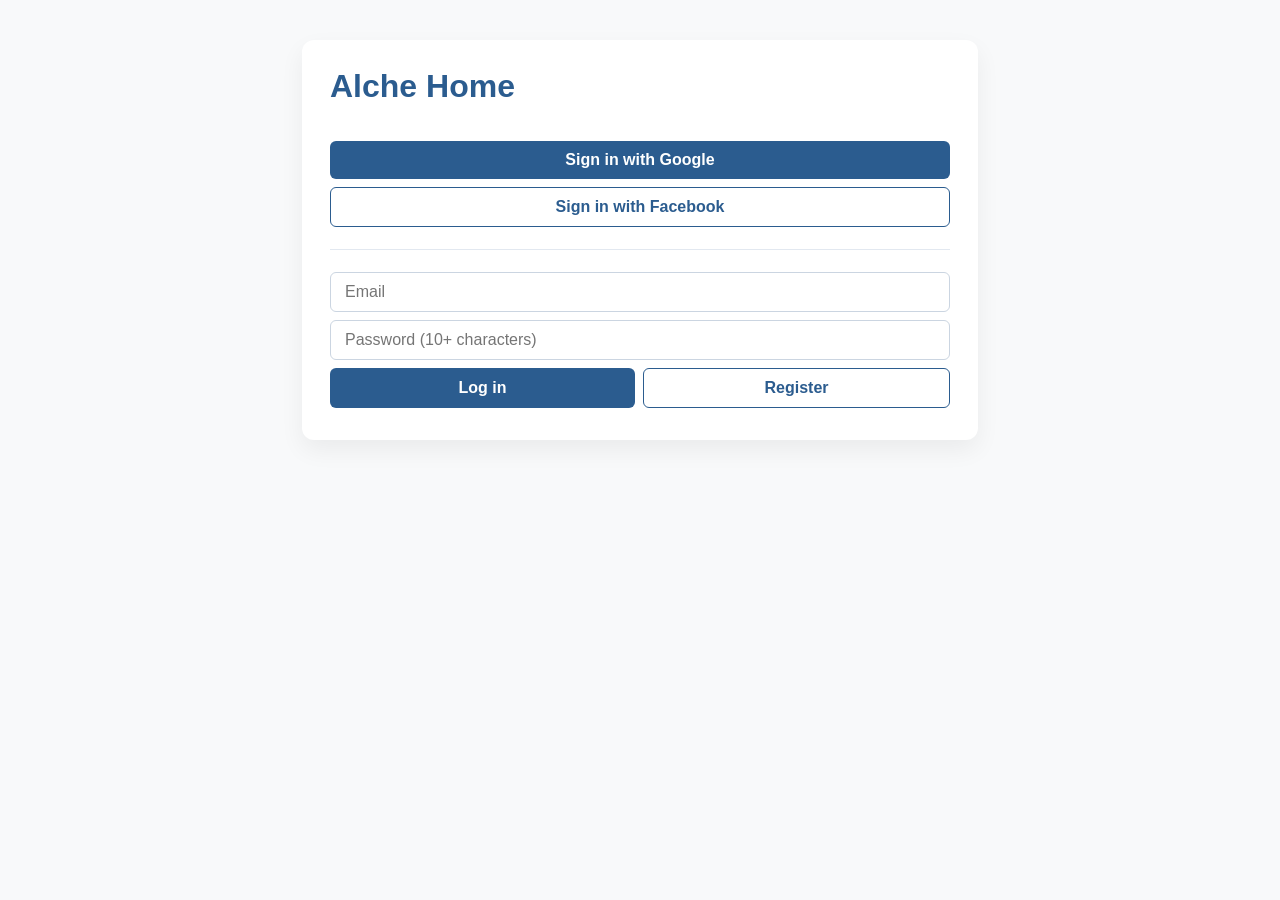
==== web/index.html @ de251b27 "T6:Gemini text intake" ====
<!DOCTYPE html>
<html lang="en">
<head>
<meta charset="UTF-8">
<meta name="viewport" content="width=device-width, initial-scale=1.0">
<title>Alche Home</title>
<style>
body{font-family:-apple-system,Segoe UI,Roboto,Arial,sans-serif;background:#f8f9fa;color:#2c3e50;margin:0}
main{max-width:620px;margin:40px auto;background:#fff;padding:28px;border-radius:12px;box-shadow:0 10px 25px rgba(0,0,0,.06)}
h1{color:#2b5c8f;margin:0 0 6px}
button,input{font:inherit;padding:10px 14px;border-radius:6px;border:1px solid #cbd5e1;width:100%;box-sizing:border-box;margin:4px 0}
button{background:#2b5c8f;color:#fff;border:none;cursor:pointer;font-weight:600}
button.alt{background:#fff;color:#2b5c8f;border:1px solid #2b5c8f}
button:hover{opacity:.9}button:disabled{opacity:.5;cursor:default}
.row{display:flex;gap:8px}.row button{width:auto;flex:1}
#msg{color:#b42318;min-height:1.4em;margin:4px 0}
pre{background:#f1f5f9;padding:12px;border-radius:6px;overflow:auto;font-size:.85rem}
hr{border:none;border-top:1px solid #e2e8f0;margin:18px 0}
.hide{display:none}
.top{display:flex;justify-content:space-between;align-items:center;gap:10px}
.top button{width:auto;margin:0}
details{margin:10px 0}summary{cursor:pointer;color:#2b5c8f;font-weight:600}
#chat{height:340px;overflow-y:auto;background:#f8fafc;border:1px solid #e2e8f0;border-radius:8px;padding:12px;display:flex;flex-direction:column;gap:8px}
.bubble{max-width:80%;padding:8px 12px;border-radius:14px;white-space:pre-wrap;word-wrap:break-word}
.USER{align-self:flex-end;background:#2b5c8f;color:#fff;border-bottom-right-radius:4px}
.BOT{align-self:flex-start;background:#e8edf3;border-bottom-left-radius:4px}
.EMERGENCY{background:#fdecea;border:2px solid #b42318;color:#7a1b12;font-weight:600;max-width:95%}
.pending{opacity:.6;font-style:italic}
.empty{color:#94a3b8;text-align:center;margin:auto}
#composer{display:flex;gap:8px;margin-top:10px}
#composer input{margin:0}#composer button{width:90px;margin:0}
</style>
</head>
<body>
<main>
<h1>Alche Home</h1>
<p id="msg"></p>

<section id="signedOut">
  <button onclick="location.href=API+'/auth/google/login'">Sign in with Google</button>
  <button class="alt" onclick="location.href=API+'/auth/facebook/login'">Sign in with Facebook</button>
  <hr>
  <input id="email" type="email" placeholder="Email" autocomplete="username">
  <input id="password" type="password" placeholder="Password (10+ characters)" autocomplete="current-password">
  <div class="row">
    <button onclick="emailAuth('login')">Log in</button>
    <button class="alt" onclick="emailAuth('register')">Register</button>
  </div>
</section>

<section id="signedIn" class="hide">
  <div class="top"><span id="who"></span><button class="alt" onclick="logout()">Log out</button></div>
  <details>
    <summary>Profile (GET /me)</summary>
    <pre id="profile"></pre>
    <button class="alt" onclick="refreshNow()">Refresh token</button>
  </details>
  <div id="chat" aria-live="polite"></div>
  <div id="composer">
    <input id="text" type="text" maxlength="4000" placeholder="Describe your home repair problem..." autocomplete="off">
    <button id="send" onclick="sendMessage()">Send</button>
  </div>
</section>
</main>

<script>
// Dev-only: tokens live in sessionStorage. Production will use a safer scheme.
const API = window.API_BASE || 'http://localhost:8000';
const $ = id => document.getElementById(id);
const msg = t => { $('msg').textContent = t || ''; };
const store = {
  get: k => sessionStorage.getItem(k),
  set: (k, v) => sessionStorage.setItem(k, v),
  clear: () => sessionStorage.clear()
};
const JSON_HEADERS = { 'Content-Type': 'application/json' };

function saveTokens(t) {
  store.set('access', t.access_token);
  store.set('refresh', t.refresh_token);
}

async function api(path, opts = {}) {
  const res = await fetch(API + path, opts);
  const body = res.status === 204 ? null : await res.json().catch(() => ({}));
  if (!res.ok) {
    const d = body && body.detail;
    throw Object.assign(new Error(typeof d === 'string' ? d : 'Request failed'), { status: res.status });
  }
  return body;
}

// Calls the API with the access token; on 401 refreshes once and retries.
async function authed(path, opts = {}, retried = false) {
  const headers = { ...(opts.headers || {}), Authorization: 'Bearer ' + store.get('access') };
  try {
    return await api(path, { ...opts, headers });
  } catch (e) {
    if (e.status === 401 && store.get('refresh') && !retried) {
      await doRefresh();
      return authed(path, opts, true);
    }
    throw e;
  }
}

async function doRefresh() {
  saveTokens(await api('/auth/refresh', {
    method: 'POST', headers: JSON_HEADERS,
    body: JSON.stringify({ refresh_token: store.get('refresh') })
  }));
}

async function emailAuth(kind) {
  msg();
  try {
    saveTokens(await api('/auth/' + kind, {
      method: 'POST', headers: JSON_HEADERS,
      body: JSON.stringify({ email: $('email').value, password: $('password').value })
    }));
    await showApp();
  } catch (e) { msg(e.message); }
}

async function refreshNow() {
  try { await doRefresh(); await loadProfile(); msg('Token refreshed'); }
  catch (e) { signOutLocally('Session expired, please sign in again'); }
}

async function loadProfile() {
  const me = await authed('/me');
  $('profile').textContent = JSON.stringify(me, null, 2);
  $('who').textContent = me.display_name || me.email || 'Signed in';
}

function addBubble(m, extra) {
  const empty = document.querySelector('#chat .empty');
  if (empty) empty.remove();
  const d = document.createElement('div');
  d.className = 'bubble ' + m.sender + (m.flag === 'EMERGENCY' ? ' EMERGENCY' : '') + (extra ? ' ' + extra : '');
  d.textContent = m.body;            // textContent: message text is never interpreted as HTML
  $('chat').appendChild(d);
  $('chat').scrollTop = $('chat').scrollHeight;
  return d;
}

async function loadChat() {
  const data = await authed('/chat/messages');
  $('chat').innerHTML = '';
  if (!data.messages.length) {
    const e = document.createElement('div');
    e.className = 'empty';
    e.textContent = 'No messages yet. Say hello!';
    $('chat').appendChild(e);
  }
  data.messages.forEach(m => addBubble(m));
}

async function sendMessage() {
  const input = $('text'), body = input.value.trim();
  if (!body) return;
  $('send').disabled = true; msg();
  // Show the message and a "thinking" bubble right away; the real ones replace them.
  const mine = addBubble({ sender: 'USER', body }, 'pending');
  const thinking = addBubble({ sender: 'BOT', body: 'Thinking...' }, 'pending');
  input.value = '';
  try {
    const data = await authed('/chat/messages', {
      method: 'POST', headers: JSON_HEADERS, body: JSON.stringify({ body })
    });
    mine.remove(); thinking.remove();
    data.messages.forEach(m => addBubble(m));
  } catch (e) {
    mine.remove(); thinking.remove();
    input.value = body;               // give the text back so nothing is lost
    msg(e.message);
  }
  $('send').disabled = false; input.focus();
}

async function showApp() {
  try {
    await loadProfile();
    $('signedOut').classList.add('hide');
    $('signedIn').classList.remove('hide');
    await loadChat();
  } catch (e) {
    console.error('showApp failed', e);
    if (e.status === 401) signOutLocally('Please sign in again (' + e.message + ')');
    else msg('Signed in, but loading failed: ' + e.message + (e.status ? ' (HTTP ' + e.status + ')' : ''));
  }
}

async function logout() {
  try {
    await api('/auth/logout', {
      method: 'POST', headers: JSON_HEADERS,
      body: JSON.stringify({ refresh_token: store.get('refresh') })
    });
  } catch (e) { /* ignore */ }
  signOutLocally();
}

function signOutLocally(m) {
  store.clear();
  $('signedIn').classList.add('hide');
  $('signedOut').classList.remove('hide');
  msg(m);
}

$('text').addEventListener('keydown', e => { if (e.key === 'Enter') sendMessage(); });

(function init() {
  const hadHash = location.hash.length > 1;
  const params = new URLSearchParams(location.hash.slice(1));
  history.replaceState(null, '', location.pathname);   // remove tokens from the address bar
  if (params.get('error')) {
    const map = { account_exists: 'An account with that email already exists. Use your original sign-in method.' };
    msg(map[params.get('error')] || 'Sign-in failed: ' + params.get('error'));
  } else if (params.get('access_token')) {
    saveTokens({ access_token: params.get('access_token'), refresh_token: params.get('refresh_token') });
  }
  else if (hadHash) msg('Unexpected sign-in response: no tokens were returned');
  console.log('init: hash present =', hadHash, '| has access token =', !!store.get('access'));
  if (store.get('access')) showApp();
})();
</script>
</body>
</html>
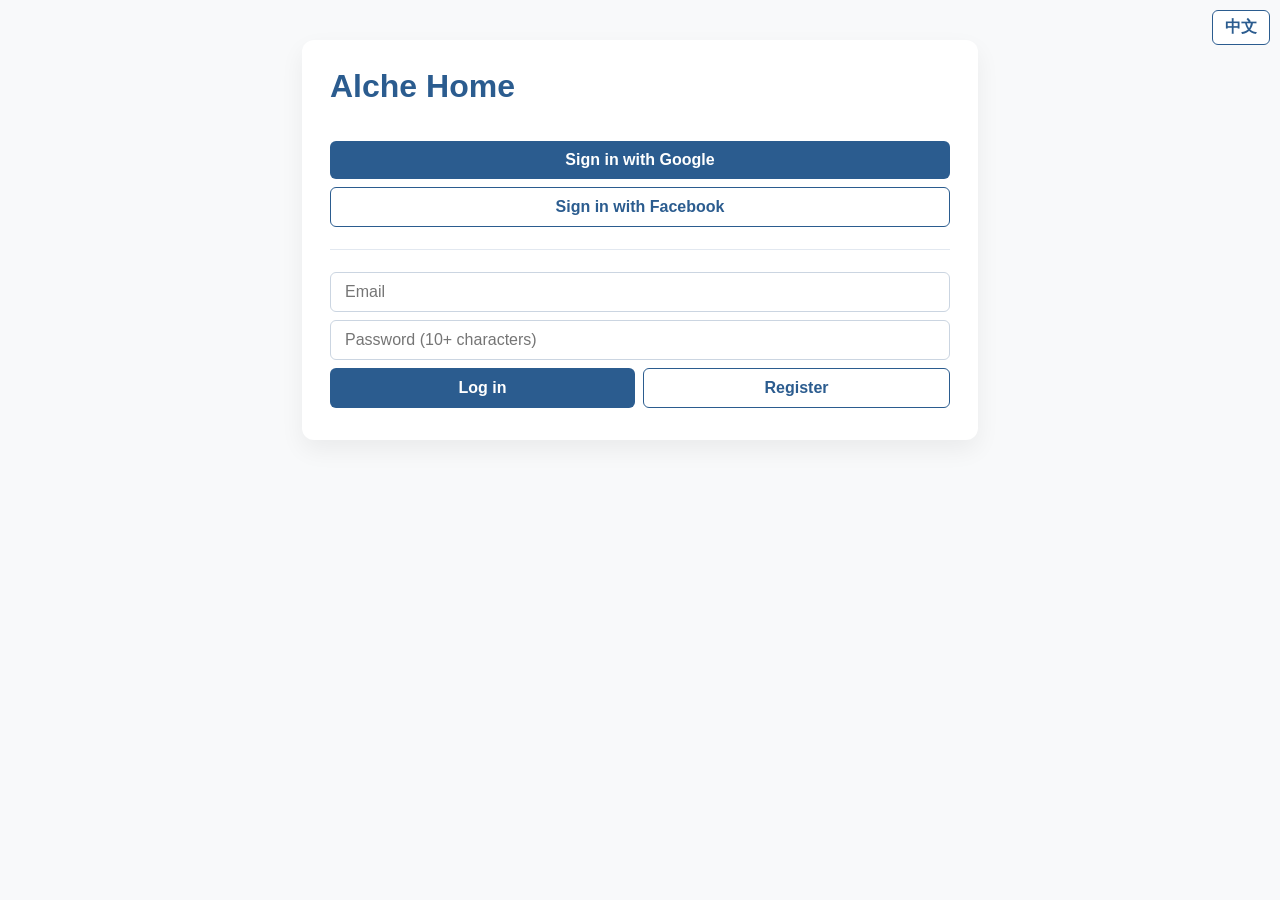
==== commit 31babca0: "T13-2 and T13-2-2" ====
--- a/web/index.html
+++ b/web/index.html
@@ -4,6 +4,7 @@
 <meta charset="UTF-8">
 <meta name="viewport" content="width=device-width, initial-scale=1.0">
 <title>Alche Home</title>
+<link rel="stylesheet" href="messages.css?v=16">
 <style>
 body{font-family:-apple-system,Segoe UI,Roboto,Arial,sans-serif;background:#f8f9fa;color:#2c3e50;margin:0}
 main{max-width:620px;margin:40px auto;background:#fff;padding:28px;border-radius:12px;box-shadow:0 10px 25px rgba(0,0,0,.06)}
@@ -24,11 +25,46 @@
 .bubble{max-width:80%;padding:8px 12px;border-radius:14px;white-space:pre-wrap;word-wrap:break-word}
 .USER{align-self:flex-end;background:#2b5c8f;color:#fff;border-bottom-right-radius:4px}
 .BOT{align-self:flex-start;background:#e8edf3;border-bottom-left-radius:4px}
+.ticket{margin-top:8px;background:#fff;color:#2c3e50;border:1px solid #cbd5e1;border-left:4px solid #2b5c8f;border-radius:8px;padding:10px 12px;font-weight:400;white-space:normal}
+.ticket .head{display:flex;justify-content:space-between;align-items:center;gap:8px;font-weight:700;color:#2b5c8f}
+.ticket .status{font-size:.75rem;font-weight:700;padding:2px 8px;border-radius:10px;background:#e8f0f9;color:#2b5c8f}
+.ticket .status.CANCELLED{background:#f1f5f9;color:#64748b}
+.ticket dl{display:grid;grid-template-columns:auto 1fr;gap:2px 10px;margin:8px 0 0;font-size:.88rem}
+.ticket dt{color:#64748b}.ticket dd{margin:0}
+.ticket .summary{margin:6px 0 0;font-size:.92rem}
+.ticket button{width:auto;margin:8px 0 0;padding:6px 12px;font-size:.85rem}
+.top{flex-wrap:wrap}
+.top .actions{display:flex;gap:8px;flex-wrap:wrap}
+.top button{white-space:nowrap}
+.tabs{display:flex;gap:6px;margin:10px 0}
+.tab{width:auto;margin:0;background:#fff;color:#2b5c8f;border:1px solid #2b5c8f}
+.tab.active{background:#2b5c8f;color:#fff}
+.tab .badge{margin-left:4px}
+.picker{margin-top:10px;border-top:1px solid #e2e8f0;padding-top:8px}
+.picker .hint{margin:0 0 6px;font-size:.85rem;color:#64748b}
+.picker .buttons{display:flex;gap:8px;flex-wrap:wrap}
+.picker .opt{display:flex;justify-content:space-between;align-items:center;gap:8px;padding:6px 0;border-bottom:1px solid #f1f5f9;font-size:.88rem}
+.picker .opt button{margin:0}
+.thread{max-height:160px;overflow-y:auto;display:flex;flex-direction:column;gap:4px;margin-bottom:6px}
+.tmsg{padding:5px 9px;border-radius:10px;font-size:.88rem;max-width:90%;word-wrap:break-word}
+.tmsg.CUSTOMER{align-self:flex-end;background:#2b5c8f;color:#fff}
+.tmsg.HANDYMAN{align-self:flex-start;background:#e8edf3}
+.picker .buttons input{flex:1;margin:0;width:auto;min-width:0}
+.picker .star{color:#15803d;font-weight:700;font-size:.75rem}
 .EMERGENCY{background:#fdecea;border:2px solid #b42318;color:#7a1b12;font-weight:600;max-width:95%}
 .pending{opacity:.6;font-style:italic}
 .empty{color:#94a3b8;text-align:center;margin:auto}
 #composer{display:flex;gap:8px;margin-top:10px}
 #composer input{margin:0}#composer button{width:90px;margin:0}
+#composer button.alt{width:auto;padding:10px 12px}
+.photos{display:flex;flex-wrap:wrap;gap:6px;margin-bottom:4px}
+.photos img{max-width:180px;max-height:180px;border-radius:8px;display:block;background:#cbd5e1;cursor:zoom-in}
+.photos img.broken{width:120px;height:80px}
+#previews{display:flex;gap:8px;flex-wrap:wrap;margin-top:8px}
+#previews:empty{display:none}
+.preview{position:relative}
+.preview img{width:64px;height:64px;object-fit:cover;border-radius:6px;border:1px solid #cbd5e1;display:block}
+.preview button{position:absolute;top:-8px;right:-8px;width:22px;height:22px;padding:0;margin:0;border-radius:50%;font-size:14px;line-height:22px}
 </style>
 </head>
 <body>
@@ -49,20 +85,52 @@
 </section>
 
 <section id="signedIn" class="hide">
-  <div class="top"><span id="who"></span><button class="alt" onclick="logout()">Log out</button></div>
+  <div class="top"><span id="who"></span><span class="actions"><button id="create" onclick="createRequest()" title="Turn this chat into a repair request">Create request</button><button class="alt" onclick="newRequest()" title="Start over for a different problem">New request</button><button class="alt" onclick="logout()">Log out</button></span></div>
   <details>
     <summary>Profile (GET /me)</summary>
     <pre id="profile"></pre>
     <button class="alt" onclick="refreshNow()">Refresh token</button>
   </details>
+  <div class="tabs">
+    <button id="tabChat" class="tab active" onclick="showTab('chat')">Assistant</button>
+    <button id="tabMsgs" class="tab" onclick="showTab('msgs')">Messages <span id="msgBadge" class="badge hide"></span></button>
+    <button id="tabProfile" class="tab" onclick="showTab('profile')">My profile</button>
+  </div>
+  <div id="paneProfile" class="hide">
+    <label for="cName">Your name</label>
+    <input id="cName" type="text" maxlength="60" autocomplete="name">
+    <label for="cZip">Home ZIP code (used for new requests, so we do not have to ask)</label>
+    <input id="cZip" type="text" inputmode="numeric" maxlength="5" placeholder="92101" autocomplete="postal-code">
+    <button id="cSave" onclick="saveCustomerProfile()">Save profile</button>
+    <hr>
+    <label for="cNewPhone">Phone number (confirmed with a code we text you)</label>
+    <p id="cPhone" class="hint"></p>
+    <div class="row">
+      <input id="cNewPhone" type="tel" placeholder="+16195550199" autocomplete="tel">
+      <button class="alt" id="cSendCode" onclick="sendCustomerCode()">Send code</button>
+    </div>
+    <div class="row hide" id="cCodeRow">
+      <input id="cCode" type="text" inputmode="numeric" maxlength="8" placeholder="6-digit code" autocomplete="one-time-code">
+      <button id="cVerify" onclick="verifyCustomerCode()">Confirm</button>
+    </div>
+    <p id="cCodeHint" class="hint"></p>
+  </div>
+  <div id="paneMsgs" class="hide"><div id="msgsRoot"></div></div>
+  <div id="paneChat">
   <div id="chat" aria-live="polite"></div>
+  <div id="previews"></div>
   <div id="composer">
+    <input id="file" type="file" accept="image/jpeg,image/png,image/webp" multiple hidden>
+    <button class="alt" type="button" onclick="$('file').click()" title="Attach photos (up to 3)">Photo</button>
     <input id="text" type="text" maxlength="4000" placeholder="Describe your home repair problem..." autocomplete="off">
     <button id="send" onclick="sendMessage()">Send</button>
   </div>
+  </div>
 </section>
 </main>
 
+<script src="i18n.js?v=16"></script>
+<script src="messages.js?v=16"></script>
 <script>
 // Dev-only: tokens live in sessionStorage. Production will use a safer scheme.
 const API = window.API_BASE || 'http://localhost:8000';
@@ -85,7 +153,7 @@
   const body = res.status === 204 ? null : await res.json().catch(() => ({}));
   if (!res.ok) {
     const d = body && body.detail;
-    throw Object.assign(new Error(typeof d === 'string' ? d : 'Request failed'), { status: res.status });
+    throw Object.assign(new Error(typeof d === 'string' ? I18N.err(d) : _('Request failed')), { status: res.status });
   }
   return body;
 }
@@ -123,22 +191,252 @@
 }
 
 async function refreshNow() {
-  try { await doRefresh(); await loadProfile(); msg('Token refreshed'); }
-  catch (e) { signOutLocally('Session expired, please sign in again'); }
+  try { await doRefresh(); await loadProfile(); msg(_('Token refreshed')); }
+  catch (e) { signOutLocally(_('Session expired, please sign in again')); }
 }
 
 async function loadProfile() {
   const me = await authed('/me');
   $('profile').textContent = JSON.stringify(me, null, 2);
-  $('who').textContent = me.display_name || me.email || 'Signed in';
-}
-
-function addBubble(m, extra) {
+  $('who').textContent = me.display_name || me.email || _('Signed in');
+  I18N.adopt(me.language);   // the language saved on the account wins over the browser's
+}
+
+const MAX_PHOTOS = 3, MAX_PHOTO_MB = 10;
+let pendingFiles = [];
+const photoUrls = {};   // upload id -> object URL, so each photo is downloaded once
+
+// <img> can't send our Authorization header, so photos are fetched with it and shown as blobs.
+async function photoUrl(id, retried = false) {
+  if (photoUrls[id]) return photoUrls[id];
+  const res = await fetch(API + '/media/' + id, { headers: { Authorization: 'Bearer ' + store.get('access') } });
+  if (res.status === 401 && !retried && store.get('refresh')) { await doRefresh(); return photoUrl(id, true); }
+  if (!res.ok) throw new Error('Photo unavailable');
+  return (photoUrls[id] = URL.createObjectURL(await res.blob()));
+}
+
+function addPhotos(bubble, sources) {
+  const wrap = document.createElement('div');
+  wrap.className = 'photos';
+  sources.forEach(src => {
+    const img = document.createElement('img');
+    img.alt = _('Attached photo');
+    wrap.appendChild(img);
+    if (src.url) img.src = src.url;
+    else photoUrl(src.id).then(u => { img.src = u; }).catch(() => { img.classList.add('broken'); img.alt = _('Photo unavailable'); });
+    img.onclick = () => { if (img.src) window.open(img.src, '_blank'); };
+  });
+  bubble.prepend(wrap);
+}
+
+const LABELS = {
+  PLUMBING: 'Plumbing', ELECTRICAL: 'Electrical', HVAC: 'Heating / cooling', CARPENTRY: 'Carpentry',
+  APPLIANCE: 'Appliance', GENERAL: 'General repair', EMERGENCY: 'Emergency', SAME_DAY: 'Today',
+  FLEXIBLE: 'Flexible', LOW: 'Low', MEDIUM: 'Medium', HIGH: 'High'
+};
+const label = v => _(String(v));
+const CANCELLABLE = ['DRAFT', 'OPEN', 'MATCHING', 'UNMATCHED', 'ASSIGNED', 'IN_PROGRESS'];
+
+// Built with textContent only, so nothing from the ticket is interpreted as HTML.
+function ticketCard(t) {
+  const el = (tag, cls, txt) => { const e = document.createElement(tag); if (cls) e.className = cls; if (txt != null) e.textContent = txt; return e; };
+  const card = el('div', 'ticket');
+  const head = el('div', 'head');
+  head.append(el('span', null, _('Repair request #{n}', { n: t.number })), el('span', 'status ' + t.status, _(t.status)));
+  const dl = el('dl');
+  [[_('Type'), label(t.category)], [_('When'), label(t.urgency)], [_('ZIP'), t.location_zip]]
+    .concat(t.severity ? [[_('Severity'), label(t.severity)]] : [])
+    .forEach(([k, v]) => dl.append(el('dt', null, k), el('dd', null, v)));
+  const sum = el('p', 'summary', t.issue_summary);
+  sum.setAttribute('data-notranslate', '');   // the customer's own words
+  card.append(head, sum, dl);
+  if (CANCELLABLE.includes(t.status)) {
+    const b = el('button', 'alt', _('Cancel request'));
+    b.onclick = async () => {
+      if (!confirm(_('Cancel repair request #{n}?', { n: t.number }))) return;
+      b.disabled = true;
+      try { card.replaceWith(ticketCard(await authed('/tickets/' + t.id + '/cancel', { method: 'POST' }))); }
+      catch (e) { msg(e.message); b.disabled = false; }
+    };
+    card.append(b);
+  }
+  if (t.status === 'OPEN') card.append(handymanPicker(t, card));
+  else if (t.status === 'UNMATCHED') card.append(el('p', 'summary', _('No handyman is available for ZIP {zip} right now. Our team has been alerted and will follow up here.', { zip: t.location_zip })));
+  else if (t.status === 'MATCHING') {
+    const p = el('p', 'summary', _('Looking for a handyman. This can take a few minutes.'));
+    card.append(p);
+    watchTicket(t, card, p);
+  } else if (t.status === 'ASSIGNED' || t.status === 'IN_PROGRESS') {
+    const who = el('p', 'summary', t.handyman_name ? _('{name} has accepted your request.', { name: t.handyman_name }) : _('A handyman has accepted your request.'));
+    const phone = el('p', 'summary');
+    const m = el('button', null, _('Message {name}', { name: t.handyman_name || _('your handyman') }));
+    m.onclick = () => { showTab('msgs'); msgs.open(t.id); };
+    card.append(who, phone, m);
+    // The card from the chat history has no handyman details; load them (name, and number if shared).
+    authed('/tickets/' + t.id).then(d => {
+      if (d.handyman_name) {
+        who.textContent = _('{name} has accepted your request.', { name: d.handyman_name });
+        m.textContent = _('Message {name}', { name: d.handyman_name });
+      }
+      if (d.handyman_phone) {
+        const a = document.createElement('a');
+        a.href = 'tel:' + d.handyman_phone;
+        a.textContent = d.handyman_phone;
+        phone.append(_('Phone: {phone}', { phone: '' }), a);
+      }
+    }).catch(() => {});
+  }
+  return card;
+}
+
+
+// While we are looking for a handyman, show progress and update the card when something changes.
+function watchTicket(t, card, p) {
+  // The card is not on the page yet when this first runs, so only later ticks may stop on that.
+  const tick = async (first) => {
+    if (first !== true && !card.isConnected) return clearInterval(timer);
+    try {
+      const d = await authed('/tickets/' + t.id);
+      if (d.status !== 'MATCHING') {
+        clearInterval(timer);
+        await loadChat();             // the status message from the assistant is in the chat now
+        return;
+      }
+      let txt = _('Looking for a handyman.');
+      if (d.offers_sent) {
+        txt += _(' Asked {n} of up to {max}.', { n: d.offers_sent, max: d.max_offers });
+        if (d.offer_expires_at) {
+          const mins = Math.max(0, Math.ceil((new Date(d.offer_expires_at) - Date.now()) / 60000));
+          txt += _(' Waiting for a reply ({mins} min left before we ask the next one).', { mins });
+        }
+      }
+      p.textContent = txt;
+    } catch (e) { /* keep trying; the next tick may work */ }
+  };
+  const timer = setInterval(tick, 5000);
+  tick(true);
+}
+
+// Lets the customer pick a handyman, or have us pick (best ranked first, then the next, until one accepts).
+function handymanPicker(t, card) {
+  const el = (tag, cls, txt) => { const e = document.createElement(tag); if (cls) e.className = cls; if (txt != null) e.textContent = txt; return e; };
+  const box = el('div', 'picker');
+  const list = el('div');
+  const start = async (handyman_id, btn) => {
+    btn.disabled = true; msg();
+    try {
+      const body = JSON.stringify(handyman_id ? { handyman_id } : {});
+      const updated = await authed('/tickets/' + t.id + '/dispatch', { method: 'POST', headers: JSON_HEADERS, body });
+      card.replaceWith(ticketCard(updated));
+      if (updated.status === 'UNMATCHED') msg(_('We could not find an available handyman for this request.'));
+    } catch (e) { msg(e.message); btn.disabled = false; }
+  };
+  const auto = el('button', null, _('Find me a handyman'));
+  auto.title = _('We ask the best match first, then the next, until someone accepts');
+  auto.onclick = () => start(null, auto);
+  const choose = el('button', 'alt', _('Choose a handyman'));
+  choose.onclick = async () => {
+    choose.disabled = true; msg();
+    try {
+      const opts = await authed('/tickets/' + t.id + '/handymen');
+      list.replaceChildren(...(opts.length ? opts.map(o => {
+        const row = el('div', 'opt');
+        const info = el('span', null, _('{name} · {rating} stars · {rate}% reply rate ', { name: o.display_name, rating: o.rating_avg.toFixed(1), rate: Math.round(o.response_rate * 100) }));
+        if (o.recommended) info.append(el('span', 'star', _('Best match')));
+        const pick = el('button', 'alt', _('Choose'));
+        pick.onclick = () => start(o.handyman_id, pick);
+        row.append(info, pick);
+        return row;
+      }) : [el('p', 'hint', _('No handyman covers ZIP {zip} right now. Tap Find me a handyman and our team will follow up.', { zip: t.location_zip }))]));
+    } catch (e) { msg(e.message); }
+    choose.disabled = false;
+  };
+  const buttons = el('div', 'buttons');
+  buttons.append(auto, choose);
+  box.append(el('p', 'hint', _('Next: pick a handyman, or let us choose. If yours is busy we move on to the next best match.')), buttons, list);
+  return box;
+}
+
+let msgs = null;
+function showTab(which) {
+  $('paneChat').classList.toggle('hide', which !== 'chat');
+  $('paneMsgs').classList.toggle('hide', which !== 'msgs');
+  $('paneProfile').classList.toggle('hide', which !== 'profile');
+  $('tabChat').classList.toggle('active', which === 'chat');
+  $('tabMsgs').classList.toggle('active', which === 'msgs');
+  $('tabProfile').classList.toggle('active', which === 'profile');
+  if (which === 'msgs' && msgs) msgs.refresh();
+  if (which === 'profile') loadCustomerProfile();
+}
+
+// ---- my profile: name, home ZIP and a confirmed phone number ----
+function showCustomerProfile(p) {
+  $('cName').value = p.display_name || '';
+  $('cZip').value = p.home_zip || '';
+  $('cPhone').textContent = p.phone ? _('Current number: {phone}', { phone: p.phone }) : '';
+}
+async function loadCustomerProfile() {
+  try { showCustomerProfile(await authed('/me/profile')); } catch (e) { msg(e.message); }
+}
+async function saveCustomerProfile() {
+  $('cSave').disabled = true; msg();
+  try {
+    showCustomerProfile(await authed('/me/profile', {
+      method: 'PUT', headers: JSON_HEADERS,
+      body: JSON.stringify({ display_name: $('cName').value, home_zip: $('cZip').value })
+    }));
+    msg(_('Profile saved.'));
+  } catch (e) { msg(e.status === 422 ? _('Enter a 5-digit ZIP code.') : e.message); }
+  $('cSave').disabled = false;
+}
+async function sendCustomerCode() {
+  $('cSendCode').disabled = true; msg();
+  try {
+    const r = await authed('/me/profile/phone', { method: 'POST', headers: JSON_HEADERS, body: JSON.stringify({ phone: $('cNewPhone').value }) });
+    $('cCodeRow').classList.remove('hide');
+    $('cCodeHint').textContent = _('We texted a code to {to} (valid {mins} minutes).', { to: r.sent_to, mins: r.expires_in_minutes }) +
+      (r.dev_code ? _(' Local testing code: {code}', { code: r.dev_code }) : '');
+  } catch (e) { msg(e.status === 422 ? _('Enter the number like +16195550199.') : e.message); }
+  $('cSendCode').disabled = false;
+}
+async function verifyCustomerCode() {
+  $('cVerify').disabled = true; msg();
+  try {
+    showCustomerProfile(await authed('/me/profile/phone/verify', { method: 'POST', headers: JSON_HEADERS, body: JSON.stringify({ code: $('cCode').value }) }));
+    $('cCodeRow').classList.add('hide'); $('cCodeHint').textContent = ''; $('cNewPhone').value = ''; $('cCode').value = '';
+    msg(_('Phone number confirmed.'));
+  } catch (e) { msg(e.message); }
+  $('cVerify').disabled = false;
+}
+
+async function createRequest() {
+  const btn = $('create');
+  btn.disabled = true; msg();
+  const thinking = addBubble({ sender: 'BOT', body: _('Working on your request...') }, 'pending');
+  try {
+    const data = await authed('/chat/request-ticket', { method: 'POST' });
+    thinking.remove();
+    data.messages.forEach(m => addBubble(m));
+  } catch (e) { thinking.remove(); msg(e.message); }
+  btn.disabled = false;
+}
+
+async function newRequest() {
+  if (!confirm(_('Start a new request? This chat will be closed; existing repair requests are kept.'))) return;
+  try { await authed('/chat/new', { method: 'POST' }); await loadChat(); msg(); }
+  catch (e) { msg(e.message); }
+}
+
+function addBubble(m, extra, localUrls) {
   const empty = document.querySelector('#chat .empty');
   if (empty) empty.remove();
   const d = document.createElement('div');
   d.className = 'bubble ' + m.sender + (m.flag === 'EMERGENCY' ? ' EMERGENCY' : '') + (extra ? ' ' + extra : '');
   d.textContent = m.body;            // textContent: message text is never interpreted as HTML
+  d.setAttribute('data-notranslate', '');
+  if (localUrls && localUrls.length) addPhotos(d, localUrls.map(url => ({ url })));
+  else if (m.media_ids && m.media_ids.length) addPhotos(d, m.media_ids.map(id => ({ id })));
+  if (m.ticket) d.appendChild(ticketCard(m.ticket));
   $('chat').appendChild(d);
   $('chat').scrollTop = $('chat').scrollHeight;
   return d;
@@ -150,29 +448,69 @@
   if (!data.messages.length) {
     const e = document.createElement('div');
     e.className = 'empty';
-    e.textContent = 'No messages yet. Say hello!';
+    e.textContent = _('No messages yet. Describe the problem or attach a photo.');
     $('chat').appendChild(e);
   }
   data.messages.forEach(m => addBubble(m));
+}
+
+function renderPreviews() {
+  const box = $('previews');
+  box.innerHTML = '';
+  pendingFiles.forEach((f, i) => {
+    const p = document.createElement('div');
+    p.className = 'preview';
+    const img = document.createElement('img');
+    img.src = f.url; img.alt = f.file.name;
+    const x = document.createElement('button');
+    x.type = 'button'; x.textContent = '\u00d7'; x.title = _('Remove');
+    x.onclick = () => { URL.revokeObjectURL(f.url); pendingFiles.splice(i, 1); renderPreviews(); };
+    p.append(img, x);
+    box.appendChild(p);
+  });
+}
+
+$('file').addEventListener('change', e => {
+  msg();
+  for (const file of e.target.files) {
+    if (pendingFiles.length >= MAX_PHOTOS) { msg(_('You can attach up to {n} photos per message.', { n: MAX_PHOTOS })); break; }
+    if (!['image/jpeg', 'image/png', 'image/webp'].includes(file.type)) { msg(_('{name}: only JPEG, PNG or WebP photos.', { name: file.name })); continue; }
+    if (file.size > MAX_PHOTO_MB * 1024 * 1024) { msg(_('{name} is larger than {n} MB.', { name: file.name, n: MAX_PHOTO_MB })); continue; }
+    pendingFiles.push({ file, url: URL.createObjectURL(file) });
+  }
+  e.target.value = '';                // allow choosing the same file again
+  renderPreviews();
+});
+
+async function uploadPhoto(file) {
+  const form = new FormData();
+  form.append('file', file);
+  return (await authed('/media', { method: 'POST', body: form })).id;
 }
 
 async function sendMessage() {
   const input = $('text'), body = input.value.trim();
-  if (!body) return;
+  const files = pendingFiles.slice();
+  if (!body && !files.length) return;
   $('send').disabled = true; msg();
   // Show the message and a "thinking" bubble right away; the real ones replace them.
-  const mine = addBubble({ sender: 'USER', body }, 'pending');
-  const thinking = addBubble({ sender: 'BOT', body: 'Thinking...' }, 'pending');
-  input.value = '';
-  try {
+  const mine = addBubble({ sender: 'USER', body }, 'pending', files.map(f => f.url));
+  const thinking = addBubble({ sender: 'BOT', body: files.length ? _('Looking at your photo...') : _('Thinking...') }, 'pending');
+  input.value = ''; pendingFiles = []; renderPreviews();
+  try {
+    const media_ids = [];
+    for (const f of files) media_ids.push(await uploadPhoto(f.file));
     const data = await authed('/chat/messages', {
-      method: 'POST', headers: JSON_HEADERS, body: JSON.stringify({ body })
+      method: 'POST', headers: JSON_HEADERS, body: JSON.stringify({ body, media_ids })
     });
+    // Reuse the local previews for the photos we just sent.
+    media_ids.forEach((id, i) => { photoUrls[id] = files[i].url; });
     mine.remove(); thinking.remove();
     data.messages.forEach(m => addBubble(m));
   } catch (e) {
     mine.remove(); thinking.remove();
-    input.value = body;               // give the text back so nothing is lost
+    input.value = body;               // give the text and photos back so nothing is lost
+    pendingFiles = files; renderPreviews();
     msg(e.message);
   }
   $('send').disabled = false; input.focus();
@@ -184,10 +522,16 @@
     $('signedOut').classList.add('hide');
     $('signedIn').classList.remove('hide');
     await loadChat();
+    if (msgs) msgs.stop();
+    msgs = AlcheMessages.mount($('msgsRoot'), { authed, onUnread: n => {
+      const b = $('msgBadge'); b.textContent = n; b.classList.toggle('hide', !n);
+    } });
+    I18N.apply();
+    showTab('chat');
   } catch (e) {
     console.error('showApp failed', e);
-    if (e.status === 401) signOutLocally('Please sign in again (' + e.message + ')');
-    else msg('Signed in, but loading failed: ' + e.message + (e.status ? ' (HTTP ' + e.status + ')' : ''));
+    if (e.status === 401) signOutLocally(_('Please sign in again ({m})', { m: e.message }));
+    else msg(_('Signed in, but loading failed: {m}', { m: e.message + (e.status ? ' (HTTP ' + e.status + ')' : '') }));
   }
 }
 
@@ -203,24 +547,43 @@
 
 function signOutLocally(m) {
   store.clear();
+  Object.values(photoUrls).forEach(u => URL.revokeObjectURL(u));
+  for (const k in photoUrls) delete photoUrls[k];
   $('signedIn').classList.add('hide');
   $('signedOut').classList.remove('hide');
   msg(m);
 }
 
-$('text').addEventListener('keydown', e => { if (e.key === 'Enter') sendMessage(); });
+$('text').addEventListener('keydown', e => {
+  // Enter confirms a candidate in input methods (Chinese, Japanese...): do not send then.
+  if (e.key === 'Enter' && !e.isComposing && e.keyCode !== 229) sendMessage();
+});
+
+// Switching language: save it on the account and redraw what the script built.
+I18N.persist = async l => {
+  if (!store.get('access')) return;
+  try { await authed('/me/language', { method: 'PUT', headers: JSON_HEADERS, body: JSON.stringify({ language: l }) }); }
+  catch (e) { /* the choice still applies in this browser */ }
+};
+I18N.onChange(() => {
+  if (store.get('access') && !$('signedIn').classList.contains('hide')) {
+    loadChat().catch(() => {});
+    if (msgs) msgs.relabel();
+    if (!$('paneProfile').classList.contains('hide')) loadCustomerProfile();
+  }
+});
 
 (function init() {
   const hadHash = location.hash.length > 1;
   const params = new URLSearchParams(location.hash.slice(1));
   history.replaceState(null, '', location.pathname);   // remove tokens from the address bar
   if (params.get('error')) {
-    const map = { account_exists: 'An account with that email already exists. Use your original sign-in method.' };
-    msg(map[params.get('error')] || 'Sign-in failed: ' + params.get('error'));
+    const map = { account_exists: _('An account with that email already exists. Use your original sign-in method.') };
+    msg(map[params.get('error')] || _('Sign-in failed: {m}', { m: params.get('error') }));
   } else if (params.get('access_token')) {
     saveTokens({ access_token: params.get('access_token'), refresh_token: params.get('refresh_token') });
   }
-  else if (hadHash) msg('Unexpected sign-in response: no tokens were returned');
+  else if (hadHash) msg(_('Unexpected sign-in response: no tokens were returned'));
   console.log('init: hash present =', hadHash, '| has access token =', !!store.get('access'));
   if (store.get('access')) showApp();
 })();
--- a/web/messages.css
+++ b/web/messages.css
@@ -0,0 +1,40 @@
+/* Messages view (customer and handyman apps) */
+.msgs{display:grid;grid-template-columns:260px 1fr;height:min(520px,calc(100vh - 40px));min-height:300px;scroll-margin-top:12px;border:1px solid #e2e8f0;border-radius:10px;overflow:hidden;background:#fff}
+.msgs-list{border-right:1px solid #e2e8f0;overflow-y:auto;background:#f8fafc}
+.msgs-row{display:flex;gap:10px;align-items:flex-start;width:100%;margin:0;padding:10px 12px;border:0;border-bottom:1px solid #eef2f6;background:transparent;color:#2c3e50;text-align:left;font-weight:400;cursor:pointer}
+.msgs-row:hover{background:#eef3f9}.msgs-row.active{background:#e3ecf7}
+.msgs-row .avatar{flex:none;width:34px;height:34px;border-radius:50%;background:#2b5c8f;color:#fff;display:flex;align-items:center;justify-content:center;font-weight:700}
+.msgs-row .mid{flex:1;min-width:0;display:flex;flex-direction:column;gap:1px}
+.msgs-row .mid strong{font-size:.92rem}
+.msgs-row .sub{font-size:.75rem;color:#64748b}
+.msgs-row .last{font-size:.82rem;color:#475569;white-space:nowrap;overflow:hidden;text-overflow:ellipsis}
+.msgs-row .end{flex:none;display:flex;flex-direction:column;align-items:flex-end;gap:4px}
+.msgs-row .when{font-size:.72rem;color:#94a3b8}
+.badge{background:#b42318;color:#fff;border-radius:10px;min-width:18px;padding:1px 6px;font-size:.72rem;font-weight:700;text-align:center}
+.closed{font-size:.68rem;color:#64748b;background:#e2e8f0;border-radius:8px;padding:1px 6px}
+.msgs-pane{display:flex;flex-direction:column;min-width:0;min-height:0}
+.msgs-head{display:flex;align-items:center;gap:8px;padding:10px 12px;border-bottom:1px solid #e2e8f0}
+.msgs-head .title{display:flex;flex-direction:column}
+.msgs-head .sub{font-size:.78rem;color:#64748b}
+.msgs-head .phone{font-size:.82rem;color:#2b5c8f;font-weight:600;text-decoration:none}
+.msgs-head .back{display:none;width:auto;margin:0;padding:4px 10px;background:#fff;color:#2b5c8f;border:1px solid #2b5c8f}
+.msgs-job{padding:6px 12px;background:#f1f5f9;font-size:.82rem;color:#475569;border-bottom:1px solid #e2e8f0}
+.msgs-body{flex:1;overflow-y:auto;padding:12px;display:flex;flex-direction:column;gap:6px;background:#fff}
+.msgs-body .day{align-self:center;font-size:.72rem;color:#64748b;background:#f1f5f9;border-radius:10px;padding:2px 10px;margin:6px 0}
+.msgs-body .bubble{max-width:75%;padding:7px 11px;border-radius:14px;word-wrap:break-word;white-space:pre-wrap;display:flex;flex-direction:column}
+.msgs-body .bubble.mine{align-self:flex-end;background:#2b5c8f;color:#fff;border-bottom-right-radius:4px}
+.msgs-body .bubble.theirs{align-self:flex-start;background:#e8edf3;border-bottom-left-radius:4px}
+.msgs-body .orig{align-self:flex-start;width:auto;margin:4px 0 0;padding:0;background:none;border:0;color:inherit;opacity:.75;font-size:.72rem;font-weight:400;text-decoration:underline;cursor:pointer}
+.msgs-body .ts{font-size:.68rem;opacity:.7;align-self:flex-end;margin-top:2px}
+.msgs-body .seen{align-self:flex-end;font-size:.7rem;color:#64748b;margin-top:-4px}
+.msgs-composer{display:flex;gap:8px;padding:10px;border-top:1px solid #e2e8f0}
+.msgs-composer textarea{flex:1;margin:0;resize:none;min-height:38px;max-height:100px;font:inherit;padding:8px 10px;border:1px solid #cbd5e1;border-radius:8px;box-sizing:border-box}
+.msgs-composer button{width:80px;margin:0}
+.msgs-empty{color:#94a3b8;text-align:center;margin:auto;padding:20px;font-size:.9rem}
+@media (max-width:640px){
+  .msgs{grid-template-columns:1fr}
+  .msgs .msgs-pane{display:none}
+  .msgs.show-chat .msgs-list{display:none}
+  .msgs.show-chat .msgs-pane{display:flex}
+  .msgs-head .back{display:block}
+}
